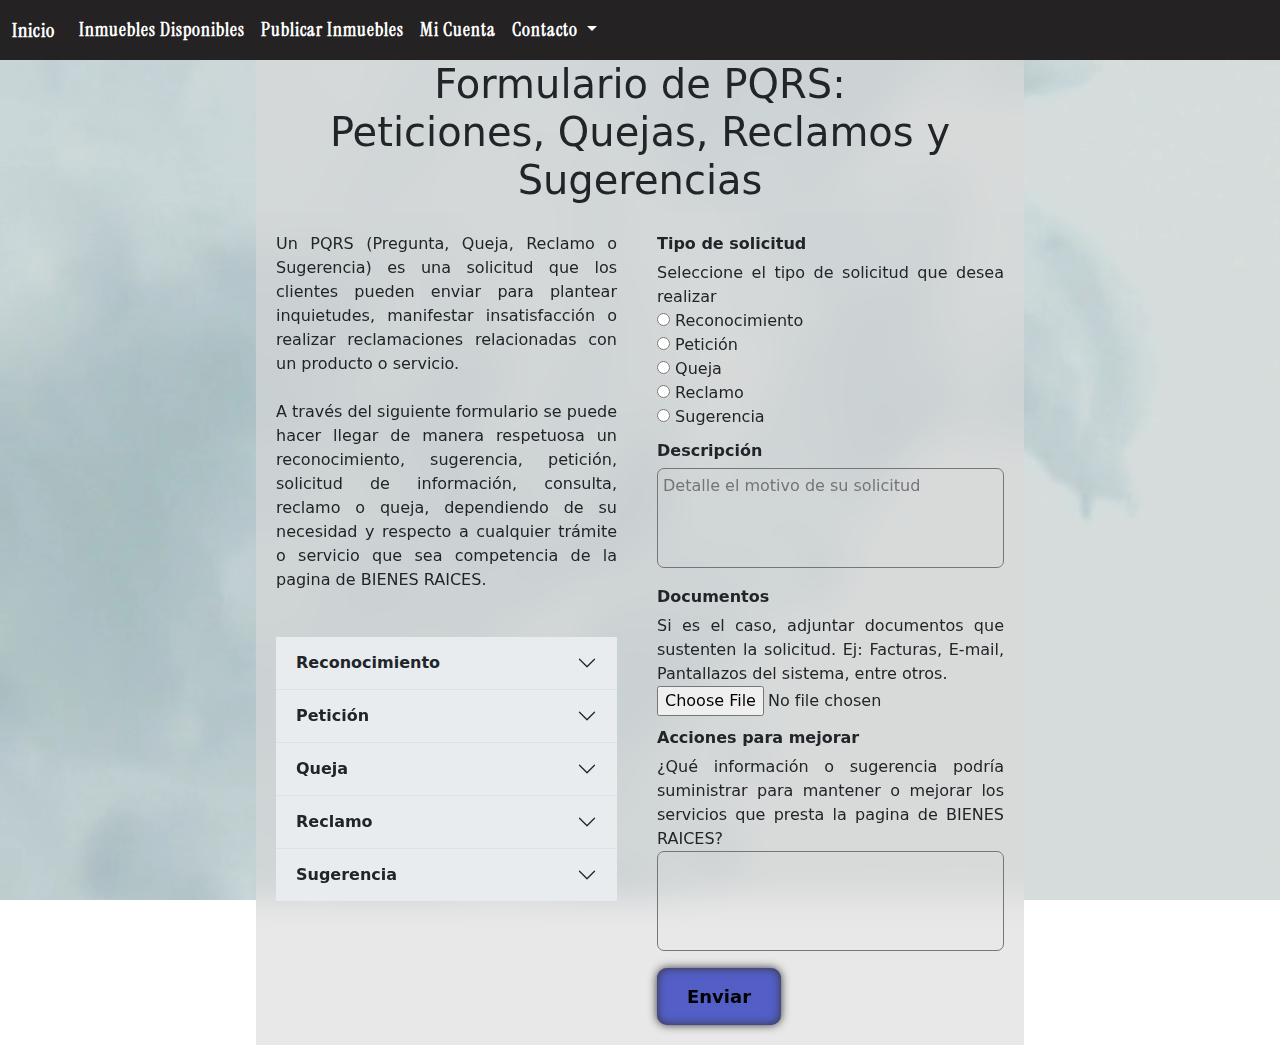
==== FormPQRS.html @ e6984816 "Versión 1.0" ====
<!DOCTYPE html>
<html lang="es">
<head>
    <meta charset="UTF-8">
    <meta http-equiv="X-UA-Compatible" content="IE=edge">
    <meta name="viewport" content="width=device-width, initial-scale=1.0">
    <title> Bienes Raíces </title>
    <link rel="stylesheet" type="text/css" href="css/FormPQRSStyles.css">
    <link rel="preconnect" href="https://fonts.googleapis.com">
    <link rel="preconnect" href="https://fonts.gstatic.com" crossorigin>
    <link href="https://fonts.googleapis.com/css2?family=Instrument+Serif&display=swap" rel="stylesheet">
    <link rel="stylesheet" type="text/css" href="css/bootstrap.min.css">
    <script src="https://cdn.jsdelivr.net/npm/@popperjs/core@2.11.6/dist/umd/popper.min.js" 
        integrity="sha384-oBqDVmMz9ATKxIep9tiCxS/Z9fNfEXiDAYTujMAeBAsjFuCZSmKbSSUnQlmh/jp3" 
        crossorigin="anonymous">
    </script>
    <script type="text/javascript" src="js/bootstrap.min.js"></script>
</head>
<body>
    <!--Barra superior-->
    <nav class="navbar navbar-expand-lg bg-light">
        <div class="container-fluid">
            <a class="navbar-brand" href="Index.html" style="color: white;"> Inicio </a>
            <button class="navbar-toggler" type="button" data-bs-toggle="collapse" data-bs-target="#navbarSupportedContent"
                aria-controls="navbarSupportedContent" aria-expanded="false" aria-label="Toggle navigation">
                <span class="navbar-toggler-icon"></span>
            </button>
            <div class="collapse navbar-collapse" id="navbarSupportedContent">
                <ul class="navbar-nav me-auto mb-2 mb-lg-0">
                    <li class="nav-item">
                        <a class="nav-link" href="InmuebleDisp.html"> Inmuebles Disponibles </a>
                    </li>
                    <li class="nav-item">
                        <a class="nav-link" href="PublicarInm.html"> Publicar Inmuebles </a>
                    </li>                    
                    <li class="nav-item">
                        <a class="nav-link" href="Cuenta.html"> Mi Cuenta </a>
                    </li>
                    <li class="nav-item dropdown">
                        <a class="nav-link dropdown-toggle" href="#" role="button" data-bs-toggle="dropdown"
                            aria-expanded="false">
                            Contacto
                        </a>
                        <ul class="dropdown-menu" style="background-color: #242222;">
                            <li><a class="dropdown-item" href="FormContacto.html" style="color: white;"> Formulario de Contacto </a></li>
                            <li><a class="dropdown-item" href="FormPQRS.html" style="color: white;"> Formato de PQRS </a></li>
                            <li>
                                <hr class="dropdown-divider">
                            </li>
                            <li><a class="dropdown-item" href="Presentacion.html" style="color: white;"> Detalles personales </a></li>
                        </ul>
                    </li>
                </ul>
            </div>
        </div>
    </nav>

    <!--PQRS-->
    <video id="video-background" autoplay loop muted>
        <source src="img/vid.mp4" type="video/mp4">
        Tu navegador no soporta el elemento de video.
    </video>
    
    <div class="titulo">
        <label> <h1> Formulario de PQRS: <br>
            Peticiones, Quejas, Reclamos y Sugerencias </h1> </label>
    </div>

    <div class="containerPQ">
        <div class="izq">
            <p class="desc">
                Un PQRS (Pregunta, Queja, Reclamo o Sugerencia) es una solicitud que los clientes pueden 
                enviar para plantear inquietudes, manifestar insatisfacción o realizar reclamaciones 
                relacionadas con un producto o servicio. <br> <br>
                A través del siguiente formulario se puede hacer llegar de manera respetuosa un reconocimiento, 
                sugerencia, petición, solicitud de información, consulta, reclamo o queja, 
                dependiendo de su necesidad y respecto a cualquier trámite o servicio que sea competencia 
                de la pagina de BIENES RAICES.
            </p>

            <div class="accordion accordion-flush" id="accordionFlushExample">
                <div class="accordion-item">
                    <h2 class="accordion-header" id="flush-headingOne">
                        <button class="accordion-button collapsed" type="button" data-mdb-toggle="collapse"
                            data-mdb-target="#flush-collapseOne" aria-expanded="false" aria-controls="flush-collapseOne"
                            style="background-color: #e9ecef;">
                            Reconocimiento
                        </button>
                    </h2>
                    <div id="flush-collapseOne" class="accordion-collapse collapse" aria-labelledby="flush-headingOne"
                        data-mdb-parent="#accordionFlushExample">
                        <div class="accordion-body">
                            Esta opción le permitirá reconocer el buen servicio recibido y/o ofrecido 
                            por parte de la pagina de BIENES RAICES; La respuesta será informado a los 
                            tres (03) días calendario después de su recepción.
                        </div>
                    </div>
                </div>
                <div class="accordion-item">
                    <h2 class="accordion-header" id="flush-headingTwo">
                        <button class="accordion-button collapsed" type="button" data-mdb-toggle="collapse"
                            data-mdb-target="#flush-collapseTwo" aria-expanded="false" aria-controls="flush-collapseTwo"
                            style="background-color: #e9ecef;">
                            Petición
                        </button>
                    </h2>
                    <div id="flush-collapseTwo" class="accordion-collapse collapse" aria-labelledby="flush-headingTwo"
                        data-mdb-parent="#accordionFlushExample">
                        <div class="accordion-body">
                            Esta opción le permitirá de manera respetuosa solicitar a la pagina de BIENES RAICES 
                            cualquier información relacionada con la prestación del servicio (csoportes operativos, 
                            documentos comerciales, referencias). La respuesta o trámite será informado a los 
                            diez (10) días calendario después de su recepción.
                        </div>
                    </div>
                </div>
                <div class="accordion-item">
                    <h2 class="accordion-header" id="flush-headingThree">
                        <button class="accordion-button collapsed" type="button" data-mdb-toggle="collapse"
                            data-mdb-target="#flush-collapseThree" aria-expanded="false" aria-controls="flush-collapseThree"
                            style="background-color: #e9ecef;">
                            Queja
                        </button>
                    </h2>
                    <div id="flush-collapseThree" class="accordion-collapse collapse" aria-labelledby="flush-headingThree"
                        data-mdb-parent="#accordionFlushExample">
                        <div class="accordion-body">
                            Seleccione esta opción si Usted requiere manifestar una protesta, censura, 
                            descontento e inconformidad por la insatisfacción que se le causó en la atención 
                            prestada por parte de uno o varios funcionarios o de la calidad de la pagina de 
                            BIENES RAICES. Contamos con diez (10) días calendario para resolver su queja 
                            o informar el trámite de la misma a partir del día hábil siguiente a su recepción.
                        </div>
                    </div>
                </div>
                <div class="accordion-item">
                    <h2 class="accordion-header" id="flush-headingFor">
                        <button class="accordion-button collapsed" type="button" data-mdb-toggle="collapse"
                            data-mdb-target="#flush-collapseFor" aria-expanded="false" aria-controls="flush-collapseFor"
                            style="background-color: #e9ecef;">
                            Reclamo
                        </button>
                    </h2>
                    <div id="flush-collapseFor" class="accordion-collapse collapse" aria-labelledby="flush-headingFor"
                        data-mdb-parent="#accordionFlushExample">
                        <div class="accordion-body">
                            Un reclamo es una oportunidad para que usted nos comunique cualquier insatisfacción, 
                            problema o inconveniente que haya experimentado con la pagina de BIENES RAICES. 
                            Queremos asegurarnos de que su experiencia con nosotros sea lo más positiva posible, 
                            por lo que valoramos enormemente su opinión y deseamos abordar cualquier 
                            situación que haya surgido.
                        </div>
                    </div>
                </div>
                <div class="accordion-item">
                    <h2 class="accordion-header" id="flush-headingFive">
                        <button class="accordion-button collapsed" type="button" data-mdb-toggle="collapse"
                            data-mdb-target="#flush-collapseFive" aria-expanded="false" aria-controls="flush-collapseFive"
                            style="background-color: #e9ecef;">
                            Sugerencia
                        </button>
                    </h2>
                    <div id="flush-collapseFive" class="accordion-collapse collapse" aria-labelledby="flush-headingFive"
                        data-mdb-parent="#accordionFlushExample">
                        <div class="accordion-body">
                            Si usted desea darnos su opinión, idea o propuesta sobre la forma cómo podemos 
                            mejorar un proceso interno o la prestación de un servicio, ingrese por esta opción. 
                            Contados cinco (05) días calendario después de la recepción daremos respuesta o 
                            información del trámite de la misma.
                        </div>
                    </div>
                </div>
            </div>
        </div>

        <div class="der">
            <form class="formpqr">
                <div class="secc">
                    <label for="name" class="titulos"> Tipo de solicitud </label> <br>
                    <label for=""> Seleccione el tipo de solicitud que desea realizar </label> <br>
                    <input type="radio" id="reconocimiento" name="grupo1" value="opcion1">
                    <label for="reconocimiento"> Reconocimiento </label> <br>
                    <input type="radio" id="peticion" name="grupo1" value="opcion2">
                    <label for="peticion"> Petición </label> <br>
                    <input type="radio" id="queja" name="grupo1" value="opcion3">
                    <label for="queja"> Queja </label> <br>
                    <input type="radio" id="reclamo" name="grupo1" value="opcion4">
                    <label for="reclamo"> Reclamo </label> <br>
                    <input type="radio" id="sugerencia" name="grupo1" value="opcion5    ">
                    <label for="sugerencia"> Sugerencia </label> <br>        
                </div>
                <div class="secc">
                    <label for="email" class="titulos"> Descripción </label> <br>
                    <textarea class="escribir" id="message" placeholder="Detalle el motivo de su solicitud" required></textarea>
                </div>
                <div class="secc">
                    <label for="message" class="titulos"> Documentos </label>
                    <label for=""> Si es el caso, adjuntar documentos que sustenten la solicitud. 
                        Ej: Facturas, E-mail, Pantallazos del sistema, entre otros. 
                    </label> <br>
                    <input type="file" id="arch">
                </div>
                <div class="secc">
                    <label for="email" class="titulos"> Acciones para mejorar </label>
                    <label for=""> ¿Qué información o sugerencia podría suministrar para mantener 
                        o mejorar los servicios que presta la pagina de BIENES RAICES? </label> <br>
                    <textarea class="escribir" id="message"></textarea>
                </div>
                <button class="btnEnv" type="submit"> Enviar </button>
            </form>
        </div>
    </div>





    <!-- MDB ------------------------------------------------------------------------------------------------>
    <script type="text/javascript" src="js/mdb.min.js"></script>
    <!-- Custom scripts -->
    <script type="text/javascript"></script>
</body>
</html>
---- css/FormPQRSStyles.css ----
/*BARRA SUPERIOR-------------------------------------------------------------------------------------------*/

/* Estilos para la barra de navegación */
.navbar {
    height: 60px;
    font-family: 'Instrument Serif', serif;
    font-size: larger;
    letter-spacing: 1px;
}

.container-fluid {
    background-color: #242222;
    height: 60px;
}

.navbar-brand {
    font-weight: bold;
    color: #ffffff; 
}

.navbar-nav .nav-item .nav-link {
    color: #ffffff; 
    font-weight: bold;
}

/* Estilos para cuando un botón está activo o seleccionado */
.navbar-nav .nav-item .active,
.navbar-nav .nav-item .nav-link:hover {
    color: #000000; 
    background-color: #007bff;
    animation: colorChange 2s infinite; 
}

/* Estilo interactivo para los botones del menú */
.navbar-nav .nav-link {
    padding: 10px 15px;
    border-radius: 7px;
    transition: all 0.2s ease-in-out;
}

.dropdown-divider {
    background-color: white;
}  
  
/* Estilo para resaltar las opciones "CONTACTO" */
.navbar-nav .dropdown-menu a.dropdown-item:hover {
    background-color: #007bff;
    color: #000000;
    animation: colorChange 2s infinite;
}

@keyframes colorChange {
    0% {
      background-color: #337ab7;
    }
    35% {
      background-color: #f441a5;
    }
    70% {
      background-color: #ffeb3b;
    }
    100% {
        background-color: #337ab7;
    }
}

/*FIN BARRA SUPERIOR-----------------------------------------------------------------------------------------*/


/*FORMULARIO PQR---------------------------------------------------------------------------------------------*/
/* Estilos generales */
body {
    font-family: Arial, sans-serif;
    margin: 0;
    padding: 0;
}

#video-background {
    position: fixed;
    top: 0;
    left: 0;
    width: 100%;
    height: 100%;
    object-fit: cover;
    z-index: -1;
}

.titulo {
    text-align: center;
    background-color: rgba(219, 216, 216, 0.6);
    backdrop-filter: blur(1rem);
    width: 60%;
    margin-left: auto;
    margin-right: auto;
}
  
.containerPQ {
    width: 60%;
    display: flex;
    text-align: justify;
    background-color: rgba(219, 216, 216, 0.6);
    backdrop-filter: blur(1rem);
    margin-left: auto;
    margin-right: auto;
}
  
.izq {
    flex: 1;
    padding: 20px;
}
  
.der {
    flex: 1;
    padding: 20px;
}
  
.titu {
    text-align: center;
}
  
.secc {
    margin-bottom: 10px;
}
  
.titulos {
    font-weight: bold;
    margin-bottom: 5px;
}
  
.escribir {
    width: 100%;
    height: 100px;
    padding: 5px;
    resize: none;
    border-radius: 7px;
    background-color: transparent;
}
  
.btnEnv {
  padding: 15px 30px;
  font-size: 18px;
  outline: none;
  border: none;
  border-radius: 10px;
  transition: 0.5s;
  background: #535fc7;
  color: black;
  font-weight: bold;
  box-shadow: 0 0 10px #363636, inset 0 0 10px #363636;
}

.btnEnv:hover {
  animation: a 0.5s 1 linear;
}

@keyframes a {
  0% {
    transform: scale(0.7, 1.3);
  }

  25% {
    transform: scale(1.3, 0.7);
  }

  50% {
    transform: scale(0.7, 1.3);
  }

  75% {
    transform: scale(1.3, 0.7);
  }

  100% {
    transform: scale(1, 1);
  }
}
  
/* Interacción */
.accordion-button:not(.collapsed) {
    background-color: #6c757d;
    color: #fff;
}
  
.accordion-body {
    background-color: #e9ecef;
    padding: 10px;
}

.desc {
    margin-bottom: 45px;
}

.accordion-button {
    font-weight: bold;
}

/*FIN FORMULARIO PQR---------------------------------------------------------------------------------------*/
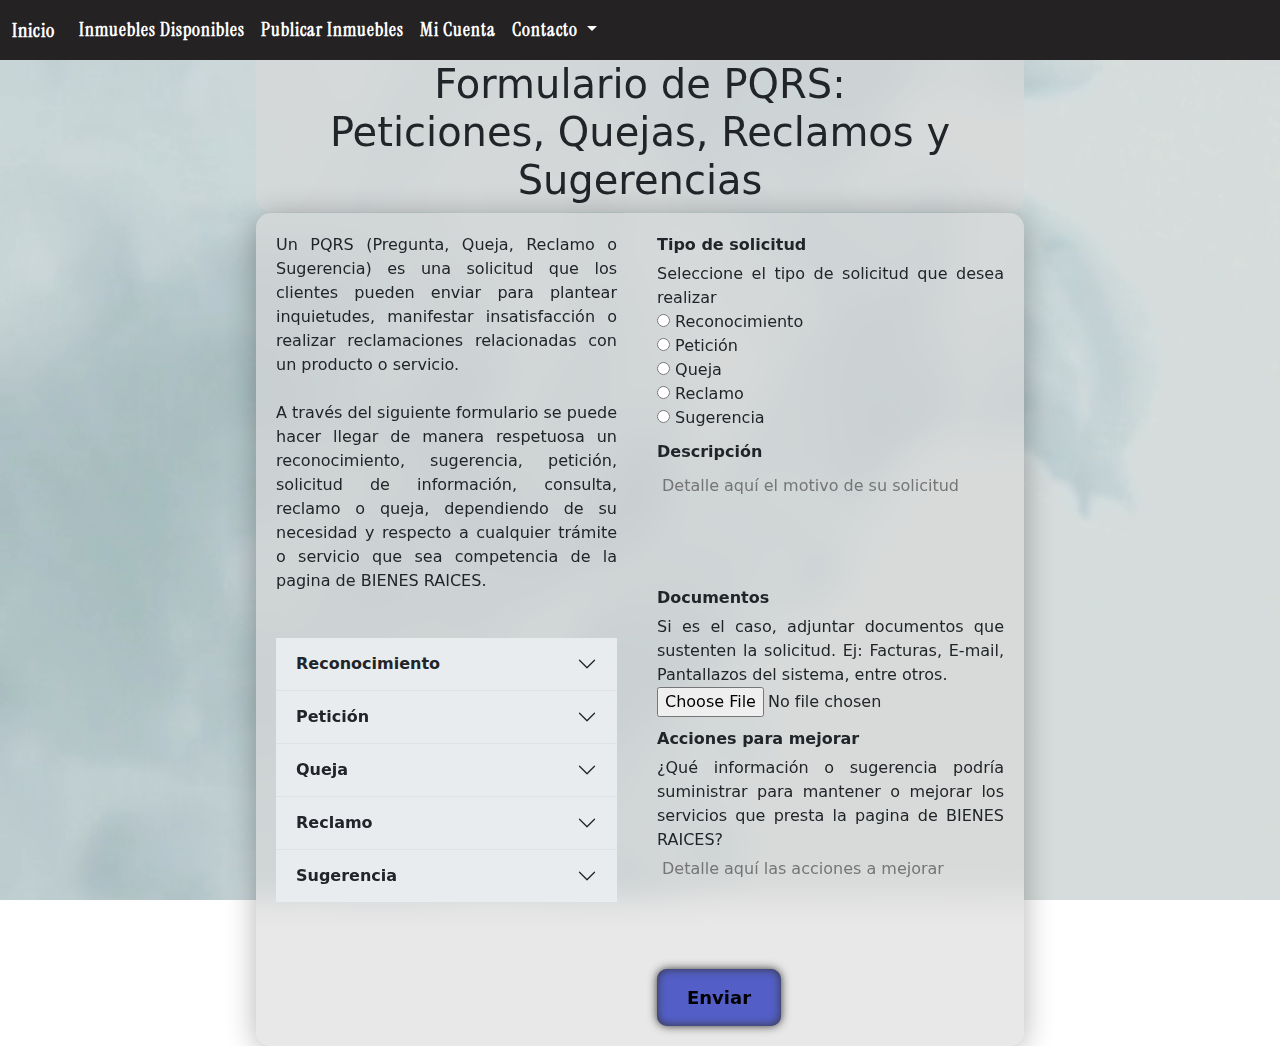
==== commit 47cdec2f: "Adicionando estilos al formulario. Versión 4.0" ====
--- a/FormPQRS.html
+++ b/FormPQRS.html
@@ -191,7 +191,7 @@
                 </div>
                 <div class="secc">
                     <label for="email" class="titulos"> Descripción </label> <br>
-                    <textarea class="escribir" id="message" placeholder="Detalle el motivo de su solicitud" required></textarea>
+                    <textarea class="escribir" id="message" placeholder="Detalle aquí el motivo de su solicitud" required></textarea>
                 </div>
                 <div class="secc">
                     <label for="message" class="titulos"> Documentos </label>
@@ -204,7 +204,7 @@
                     <label for="email" class="titulos"> Acciones para mejorar </label>
                     <label for=""> ¿Qué información o sugerencia podría suministrar para mantener 
                         o mejorar los servicios que presta la pagina de BIENES RAICES? </label> <br>
-                    <textarea class="escribir" id="message"></textarea>
+                    <textarea class="escribir" id="message" placeholder="Detalle aquí las acciones a mejorar"></textarea>
                 </div>
                 <button class="btnEnv" type="submit"> Enviar </button>
             </form>
--- a/css/FormPQRSStyles.css
+++ b/css/FormPQRSStyles.css
@@ -92,9 +92,12 @@
     width: 60%;
     margin-left: auto;
     margin-right: auto;
+    border-bottom-right-radius: 15px;
+    border-bottom-left-radius: 15px;
 }
   
 .containerPQ {
+    margin-top: 1px;
     width: 60%;
     display: flex;
     text-align: justify;
@@ -102,6 +105,14 @@
     backdrop-filter: blur(1rem);
     margin-left: auto;
     margin-right: auto;
+    border-radius: 15px;
+    box-shadow: 0 4px 30px rgba(0, 0, 0, 0.3);
+    transition: .4s ease-in-out;
+}
+  
+.containerPQ:hover {
+    box-shadow: 1px 1px 1px rgba(0, 0, 0, 0.5);
+    scale: 0.99;
 }
   
 .izq {
@@ -134,6 +145,13 @@
     resize: none;
     border-radius: 7px;
     background-color: transparent;
+    border: none;
+    transition: .5s linear;
+}
+
+.escribir:focus {
+    border: 2px solid;
+    box-shadow: 4px 4px 10px #070707;
 }
   
 .btnEnv {
@@ -192,6 +210,6 @@
 
 .accordion-button {
     font-weight: bold;
-}
+}  
 
 /*FIN FORMULARIO PQR---------------------------------------------------------------------------------------*/